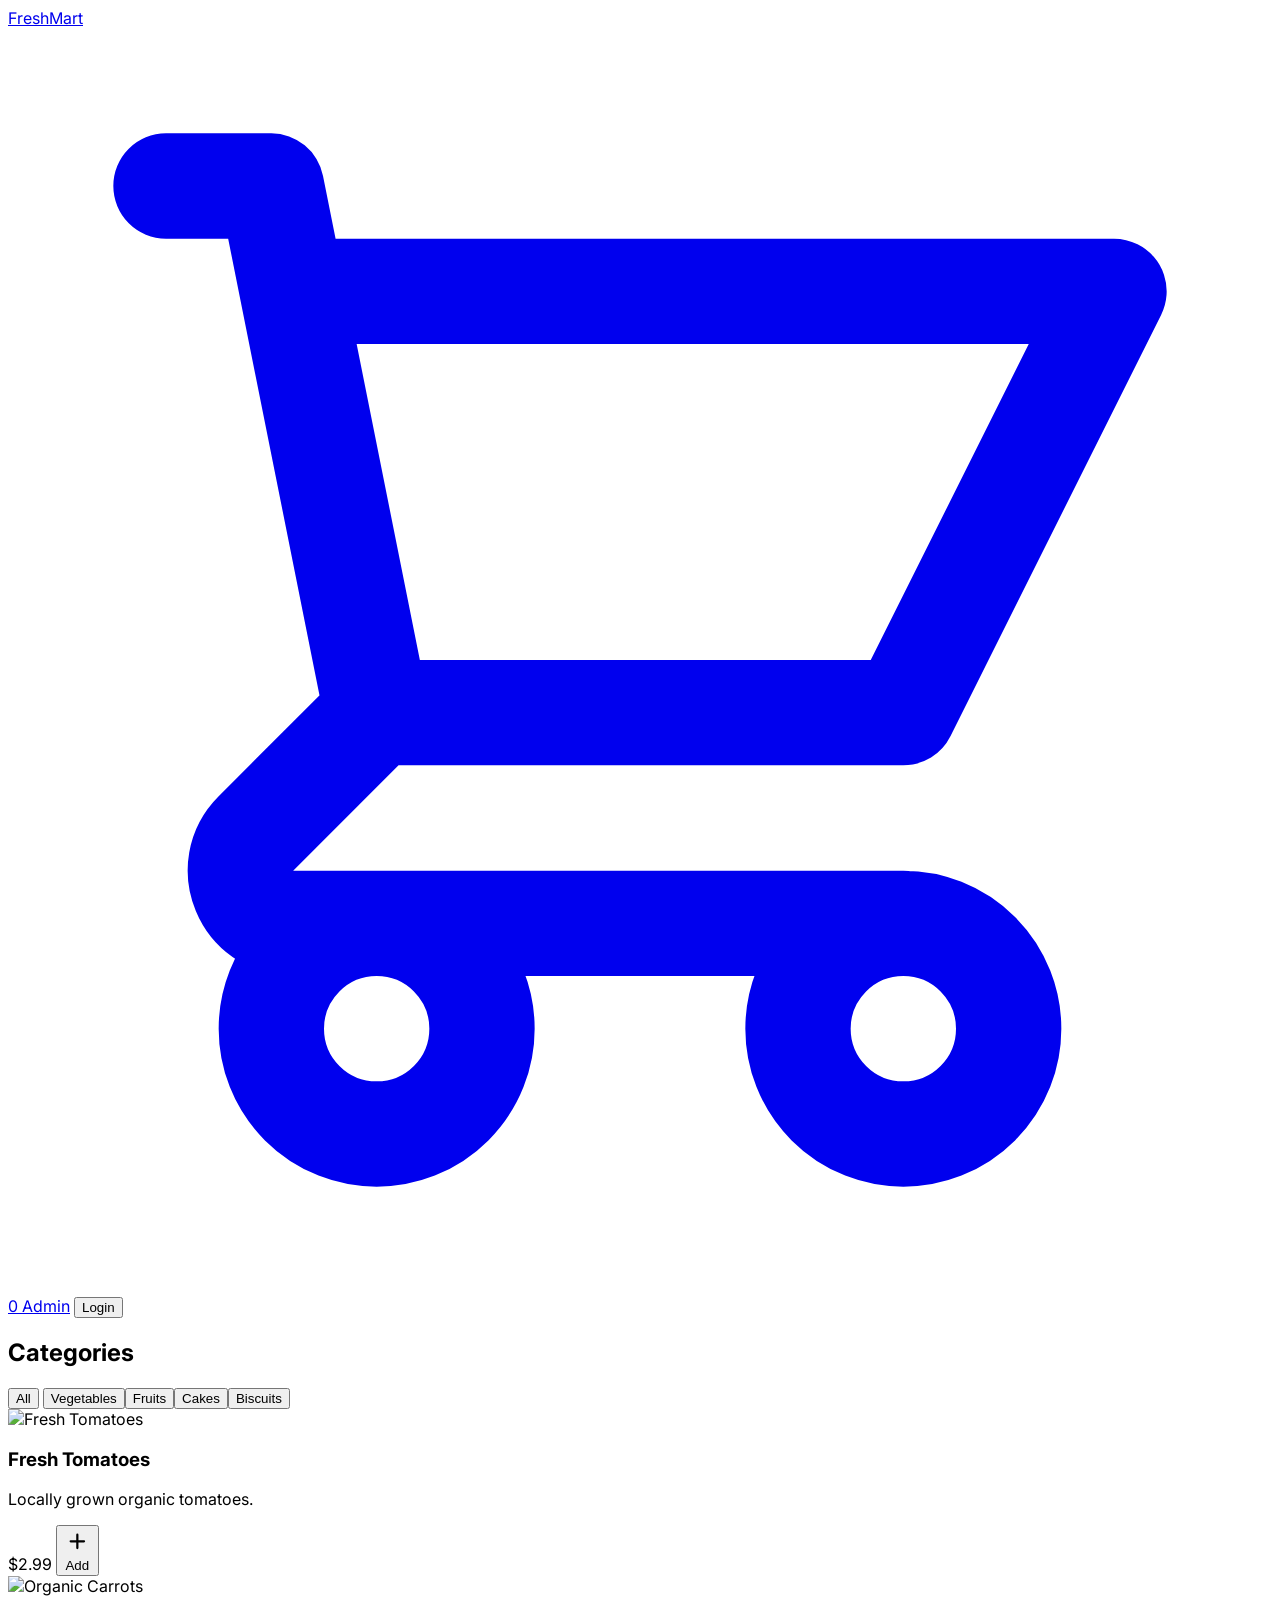
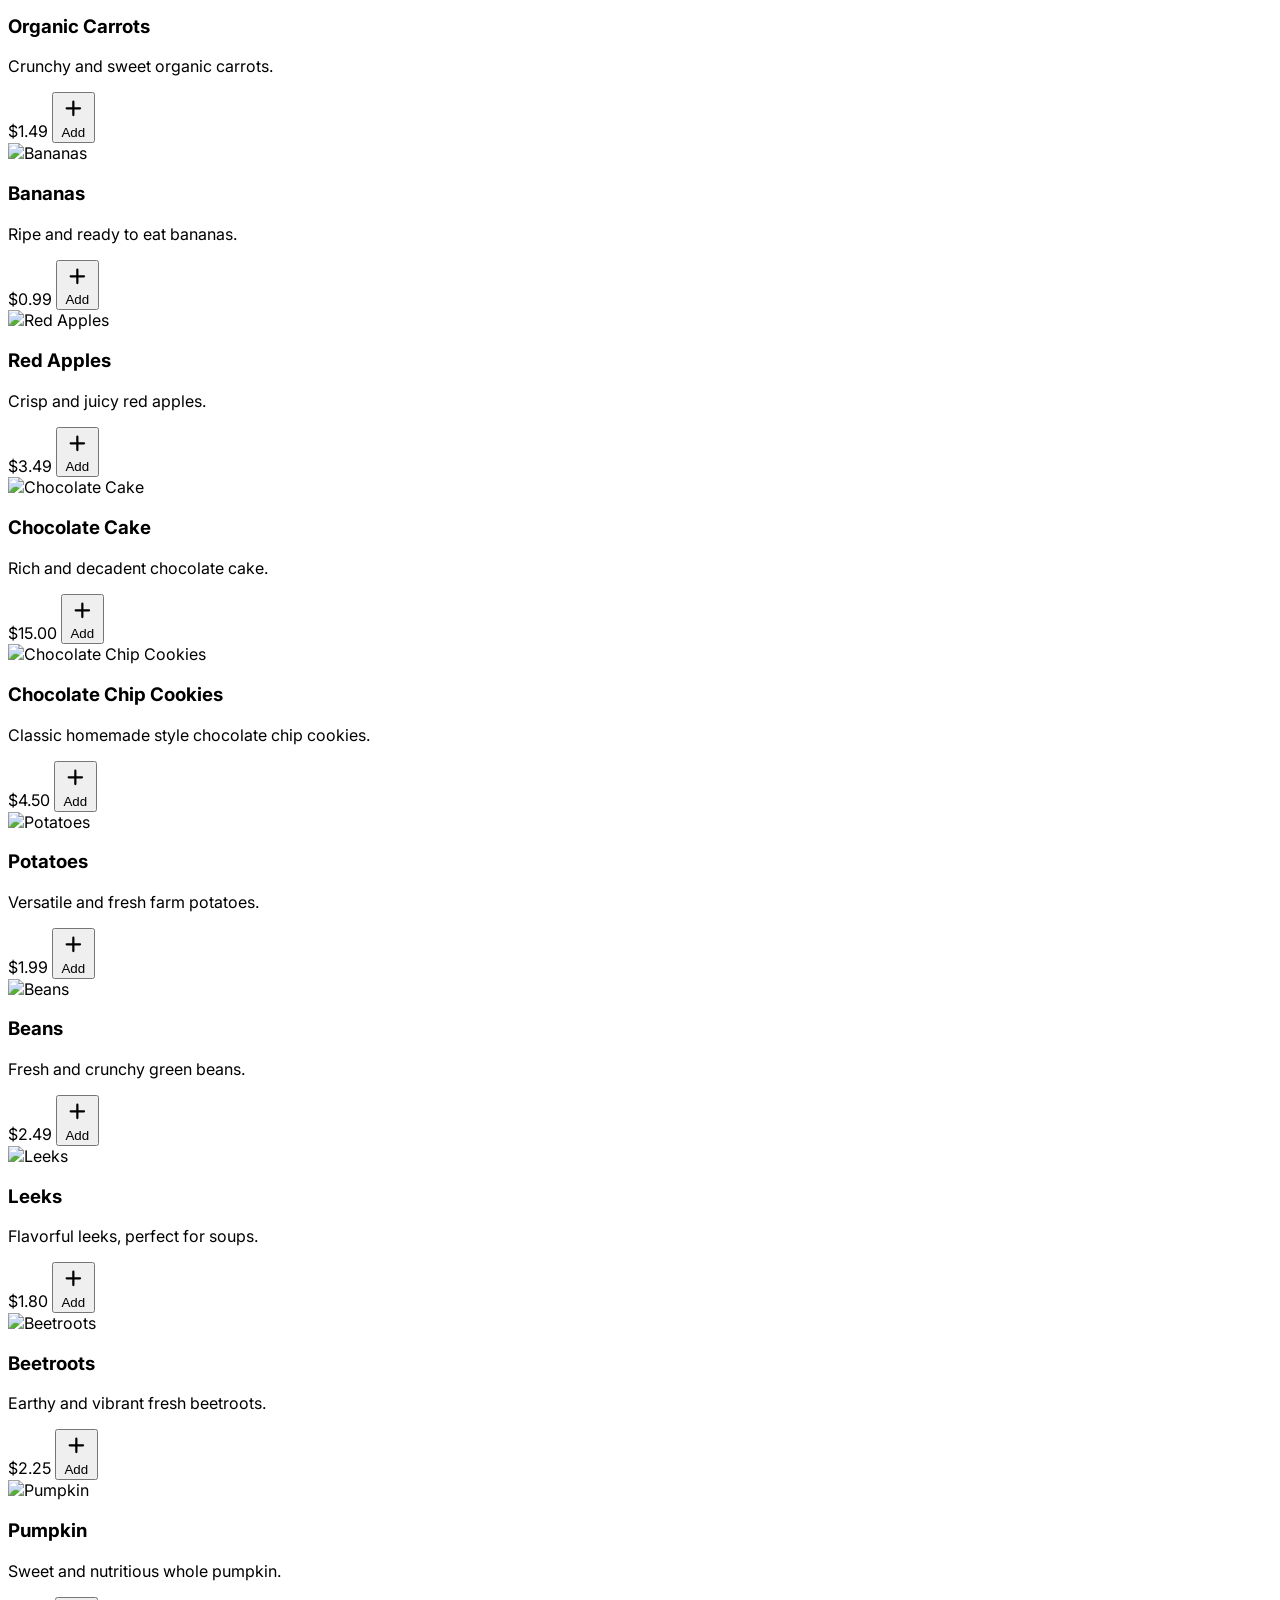
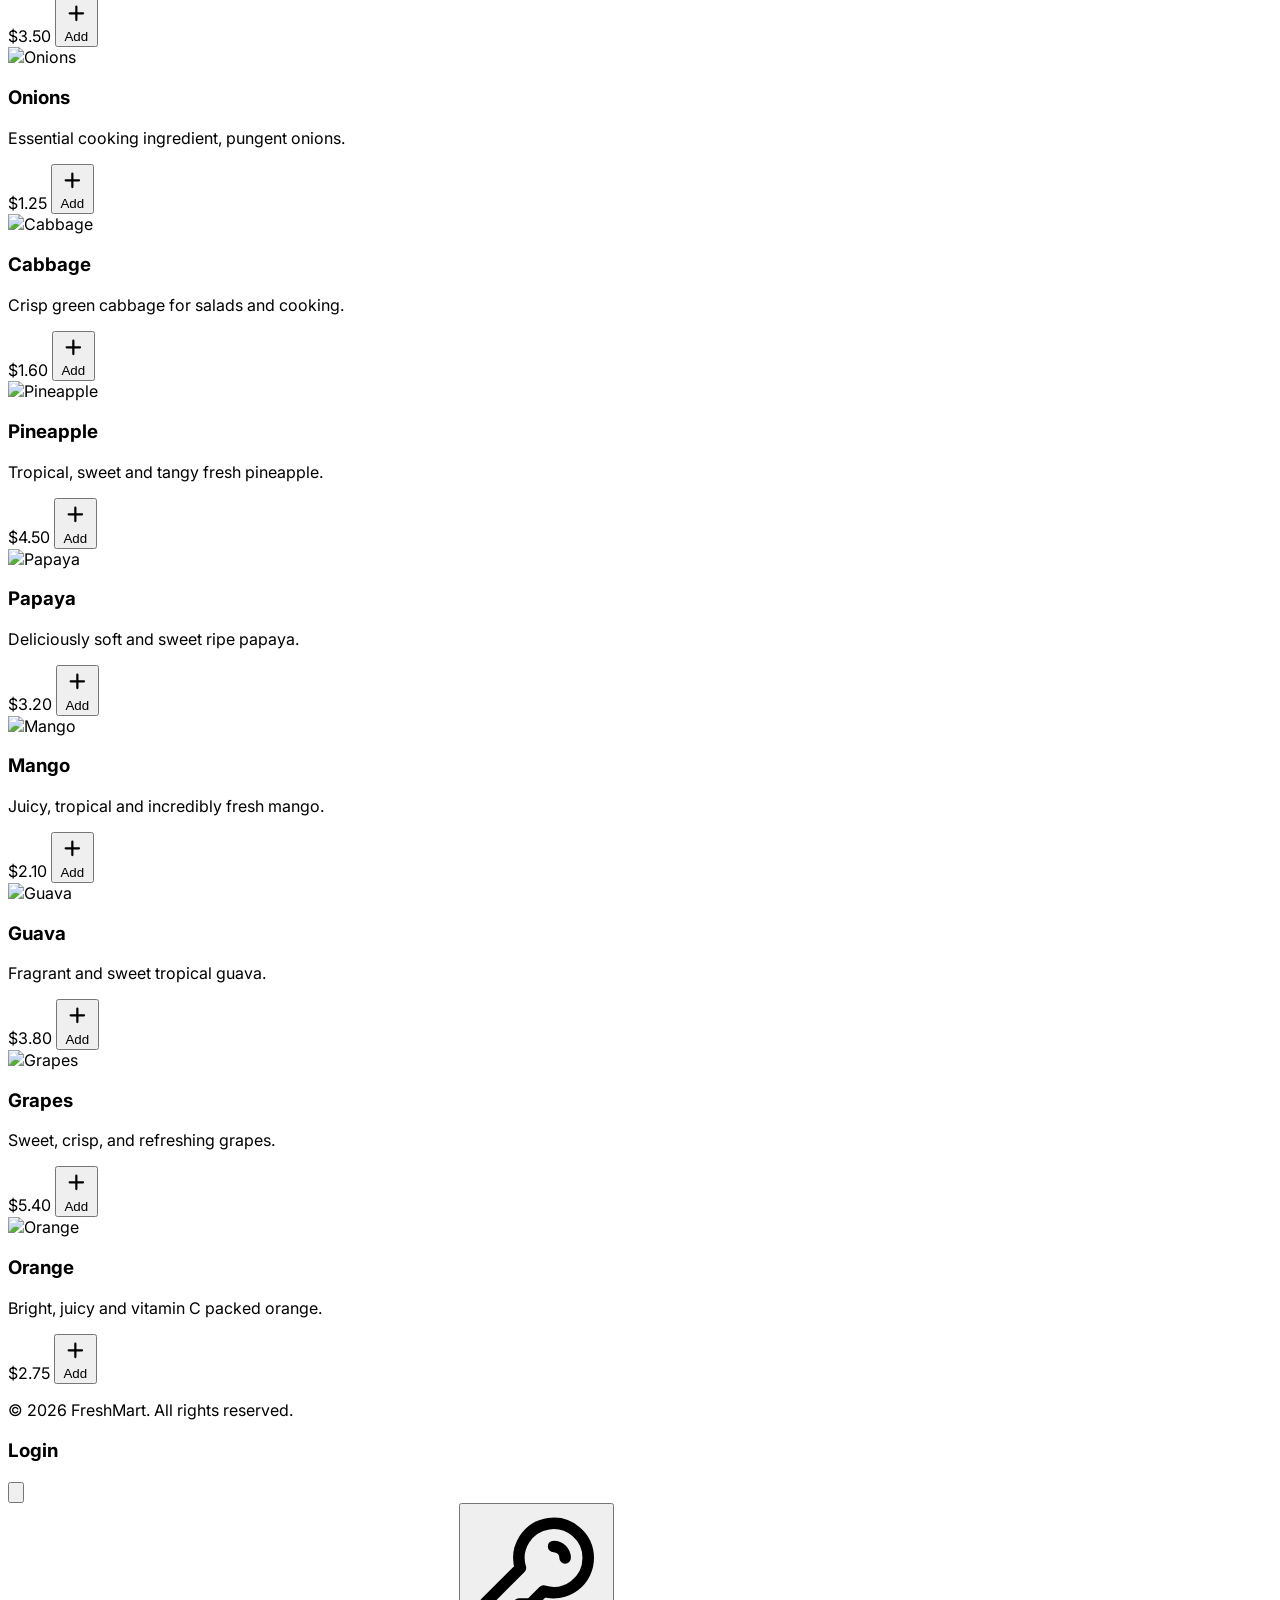
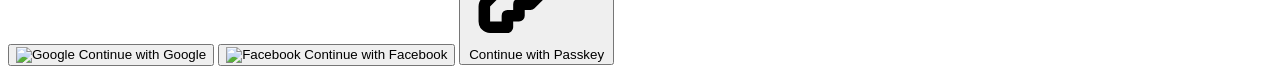
==== index.html @ 9483c7ca "Initial commit of vanilla shopping cart feature" ====
<!DOCTYPE html>
<html lang="en">
<head>
    <meta charset="UTF-8">
    <meta name="viewport" content="width=device-width, initial-scale=1.0">
    <title>FreshMart - Buy Fresh Goods</title>
    <!-- Tailwind CSS -->
    <script src="https://cdn.tailwindcss.com"></script>
    <script>
        tailwind.config = {
            theme: {
                extend: {
                    colors: {
                        primary: '#166534',
                        secondary: '#84CC16',
                        neutralBg: '#F3F4F6',
                        neutralTextMain: '#1F2937',
                        neutralTextMuted: '#6B7280',
                        neutralCard: '#FFFFFF'
                    }
                }
            }
        }
    </script>
    <!-- Google Fonts -->
    <link href="https://fonts.googleapis.com/css2?family=Inter:wght@400;500;600;700&display=swap" rel="stylesheet">
    <style>
        body { font-family: 'Inter', sans-serif; }
        .hide-scrollbar::-webkit-scrollbar { display: none; }
        .hide-scrollbar { -ms-overflow-style: none; scrollbar-width: none; }
    </style>
</head>
<body class="bg-neutralBg text-neutralTextMain min-h-screen flex flex-col">

    <!-- Header -->
    <header class="bg-primary text-white sticky top-0 z-40 shadow-md">
        <div class="container mx-auto px-4 py-4 flex justify-between items-center">
            <a href="index.html" class="text-2xl font-bold tracking-wide">FreshMart</a>
            <div class="flex items-center space-x-4">
                <a href="cart.html" class="relative group p-2 hover:bg-blue-800 rounded-full transition-colors">
                    <svg xmlns="http://www.w3.org/2000/svg" class="h-6 w-6 text-white" fill="none" viewBox="0 0 24 24" stroke="currentColor">
                        <path stroke-linecap="round" stroke-linejoin="round" stroke-width="2" d="M3 3h2l.4 2M7 13h10l4-8H5.4M7 13L5.4 5M7 13l-2.293 2.293c-.63.63-.184 1.707.707 1.707H17m0 0a2 2 0 100 4 2 2 0 000-4zm-8 2a2 2 0 11-4 0 2 2 0 014 0z" />
                    </svg>
                    <span id="cartCount" class="absolute top-0 right-0 inline-flex items-center justify-center px-2 py-1 text-xs font-bold leading-none text-white transform translate-x-1/2 -translate-y-1/2 bg-secondary rounded-full hidden shadow animate-bounce">0</span>
                </a>
                <a href="admin.html" class="text-sm border border-white px-3 py-1 rounded hover:bg-blue-800 transition">Admin</a>
                <button id="loginBtn" class="border flex items-center border-secondary text-secondary hover:bg-secondary hover:text-white transition-colors duration-300 font-semibold py-2 px-4 rounded shadow">
                    Login
                </button>
            </div>
        </div>
    </header>

    <!-- Main Content -->
    <main class="flex-grow container mx-auto px-4 py-8">
        <!-- Category Filter -->
        <div class="mb-8">
            <h2 class="text-xl font-bold mb-4 text-primary">Categories</h2>
            <div id="categoryList" class="flex space-x-4 overflow-x-auto hide-scrollbar pb-2">
                <!-- Categories injected here -->
            </div>
        </div>

        <!-- Product Grid -->
        <div id="productGrid" class="grid grid-cols-1 sm:grid-cols-2 lg:grid-cols-4 gap-6">
            <!-- Products injected here -->
        </div>
    </main>

    <!-- Footer -->
    <footer class="bg-primary text-white mt-auto py-6">
        <div class="container mx-auto px-4 text-center">
            <p>&copy; 2026 FreshMart. All rights reserved.</p>
        </div>
    </footer>

    <!-- Auth Modal -->
    <div id="authModal" class="fixed inset-0 bg-black bg-opacity-50 z-50 hidden flex justify-center items-center backdrop-blur-sm transition-opacity">
        <div class="bg-white p-8 rounded-lg shadow-2xl max-w-sm w-full mx-4 transform transition-transform scale-100">
            <div class="flex justify-between items-center mb-6">
                <h3 class="text-2xl font-bold text-primary">Login</h3>
                <button id="closeAuthModal" class="text-gray-500 hover:text-gray-700">
                    <svg class="h-6 w-6" fill="none" viewBox="0 0 24 24" stroke="currentColor">
                        <path stroke-linecap="round" stroke-linejoin="round" stroke-width="2" d="M6 18L18 6M6 6l12 12" />
                    </svg>
                </button>
            </div>
            
            <div class="space-y-4">
                <button data-provider="Google" class="auth-btn w-full flex items-center justify-center border border-gray-300 rounded-md py-2 px-4 hover:bg-gray-50 transition">
                    <img src="https://www.svgrepo.com/show/475656/google-color.svg" class="h-5 w-5 mr-2" alt="Google">
                    Continue with Google
                </button>
                <button data-provider="Facebook" class="auth-btn w-full flex items-center justify-center bg-[#1877F2] text-white rounded-md py-2 px-4 hover:bg-blue-600 transition">
                    <img src="https://www.svgrepo.com/show/475647/facebook-color.svg" class="h-5 w-5 mr-2 brightness-200" alt="Facebook">
                    Continue with Facebook
                </button>
                <button data-provider="Passkey" class="auth-btn w-full flex items-center justify-center bg-gray-900 text-white rounded-md py-2 px-4 hover:bg-black transition">
                    <svg class="h-5 w-5 mr-2" fill="none" viewBox="0 0 24 24" stroke="currentColor">
                        <path stroke-linecap="round" stroke-linejoin="round" stroke-width="2" d="M15 7a2 2 0 012 2m4 0a6 6 0 01-7.743 5.743L11 17H9v2H7v2H4a1 1 0 01-1-1v-2.586a1 1 0 01.293-.707l5.964-5.964A6 6 0 1121 9z" />
                    </svg>
                    Continue with Passkey
                </button>
            </div>
        </div>
    </div>

    <!-- Scripts -->
    <script src="js/data.js"></script>
    <script src="js/cart.js"></script>
    <script src="js/app.js"></script>
    <script>
        document.addEventListener('DOMContentLoaded', () => {
            let currentCategoryId = 'all';

            function renderCategories() {
                const categories = getCategories();
                const container = document.getElementById('categoryList');
                container.innerHTML = `
                    <button class="category-btn px-4 py-2 whitespace-nowrap font-medium text-sm transition-colors border-b-2 ${currentCategoryId === 'all' ? 'border-primary text-primary' : 'border-transparent text-neutralTextMuted hover:text-primary'}"" data-id="all">
                        All
                    </button>
                `;
                
                categories.forEach(cat => {
                    const isActive = currentCategoryId === cat.id;
                    const btn = document.createElement('button');
                    btn.className = `category-btn px-4 py-2 whitespace-nowrap font-medium text-sm transition-colors border-b-2 ${isActive ? 'border-primary text-primary' : 'border-transparent text-neutralTextMuted hover:text-primary'}`;
                    btn.dataset.id = cat.id;
                    btn.textContent = cat.name;
                    container.appendChild(btn);
                });

                document.querySelectorAll('.category-btn').forEach(btn => {
                    btn.addEventListener('click', (e) => {
                        currentCategoryId = e.target.dataset.id;
                        renderCategories();
                        renderProducts();
                    });
                });
            }

            function renderProducts() {
                const products = getProducts();
                const container = document.getElementById('productGrid');
                container.innerHTML = '';
                
                const filtered = currentCategoryId === 'all' 
                    ? products 
                    : products.filter(p => p.categoryId === currentCategoryId);

                if (filtered.length === 0) {
                    container.innerHTML = '<p class="col-span-full text-center text-gray-500 py-10">No products found in this category.</p>';
                    return;
                }

                filtered.forEach(product => {
                    const card = document.createElement('div');
                    card.className = "bg-neutralCard border border-gray-100 rounded-xl shadow-sm hover:shadow-lg transition-all transform hover:-translate-y-1 overflow-hidden flex flex-col";
                    card.innerHTML = `
                        <img src="${product.imageUrl}" alt="${product.name}" class="w-full h-48 object-cover">
                        <div class="p-4 flex flex-col flex-grow">
                            <h3 class="text-lg font-bold text-gray-800">${product.name}</h3>
                            <p class="text-sm text-neutralTextMuted line-clamp-2 mt-1 flex-grow">${product.description}</p>
                            <div class="mt-4 flex items-center justify-between">
                                <span class="text-xl font-bold text-primary">$${parseFloat(product.price).toFixed(2)}</span>
                                <button onclick="handleAddToCart('${product.id}')" class="bg-secondary text-white px-4 py-2 rounded-lg font-semibold hover:bg-yellow-600 transition-colors shadow flex items-center">
                                    <svg class="w-4 h-4 mr-1" fill="none" stroke="currentColor" viewBox="0 0 24 24" xmlns="http://www.w3.org/2000/svg"><path stroke-linecap="round" stroke-linejoin="round" stroke-width="2" d="M12 6v6m0 0v6m0-6h6m-6 0H6"></path></svg>
                                    Add
                                </button>
                            </div>
                        </div>
                    `;
                    container.appendChild(card);
                });
            }

            // Expose handleAddToCart to global scope so inline onclick can see it
            window.handleAddToCart = function(id) {
                addToCart(id, 1);
                
                // Show a tiny toast using standard alert for now
                const product = getProducts().find(p => p.id === id);
                if (product) {
                    // Flash badge animation
                    const badge = document.getElementById('cartCount');
                    badge.classList.remove('animate-bounce');
                    void badge.offsetWidth; // trigger reflow
                    badge.classList.add('animate-bounce');
                }
            };

            renderCategories();
            renderProducts();
        });
    </script>
</body>
</html>
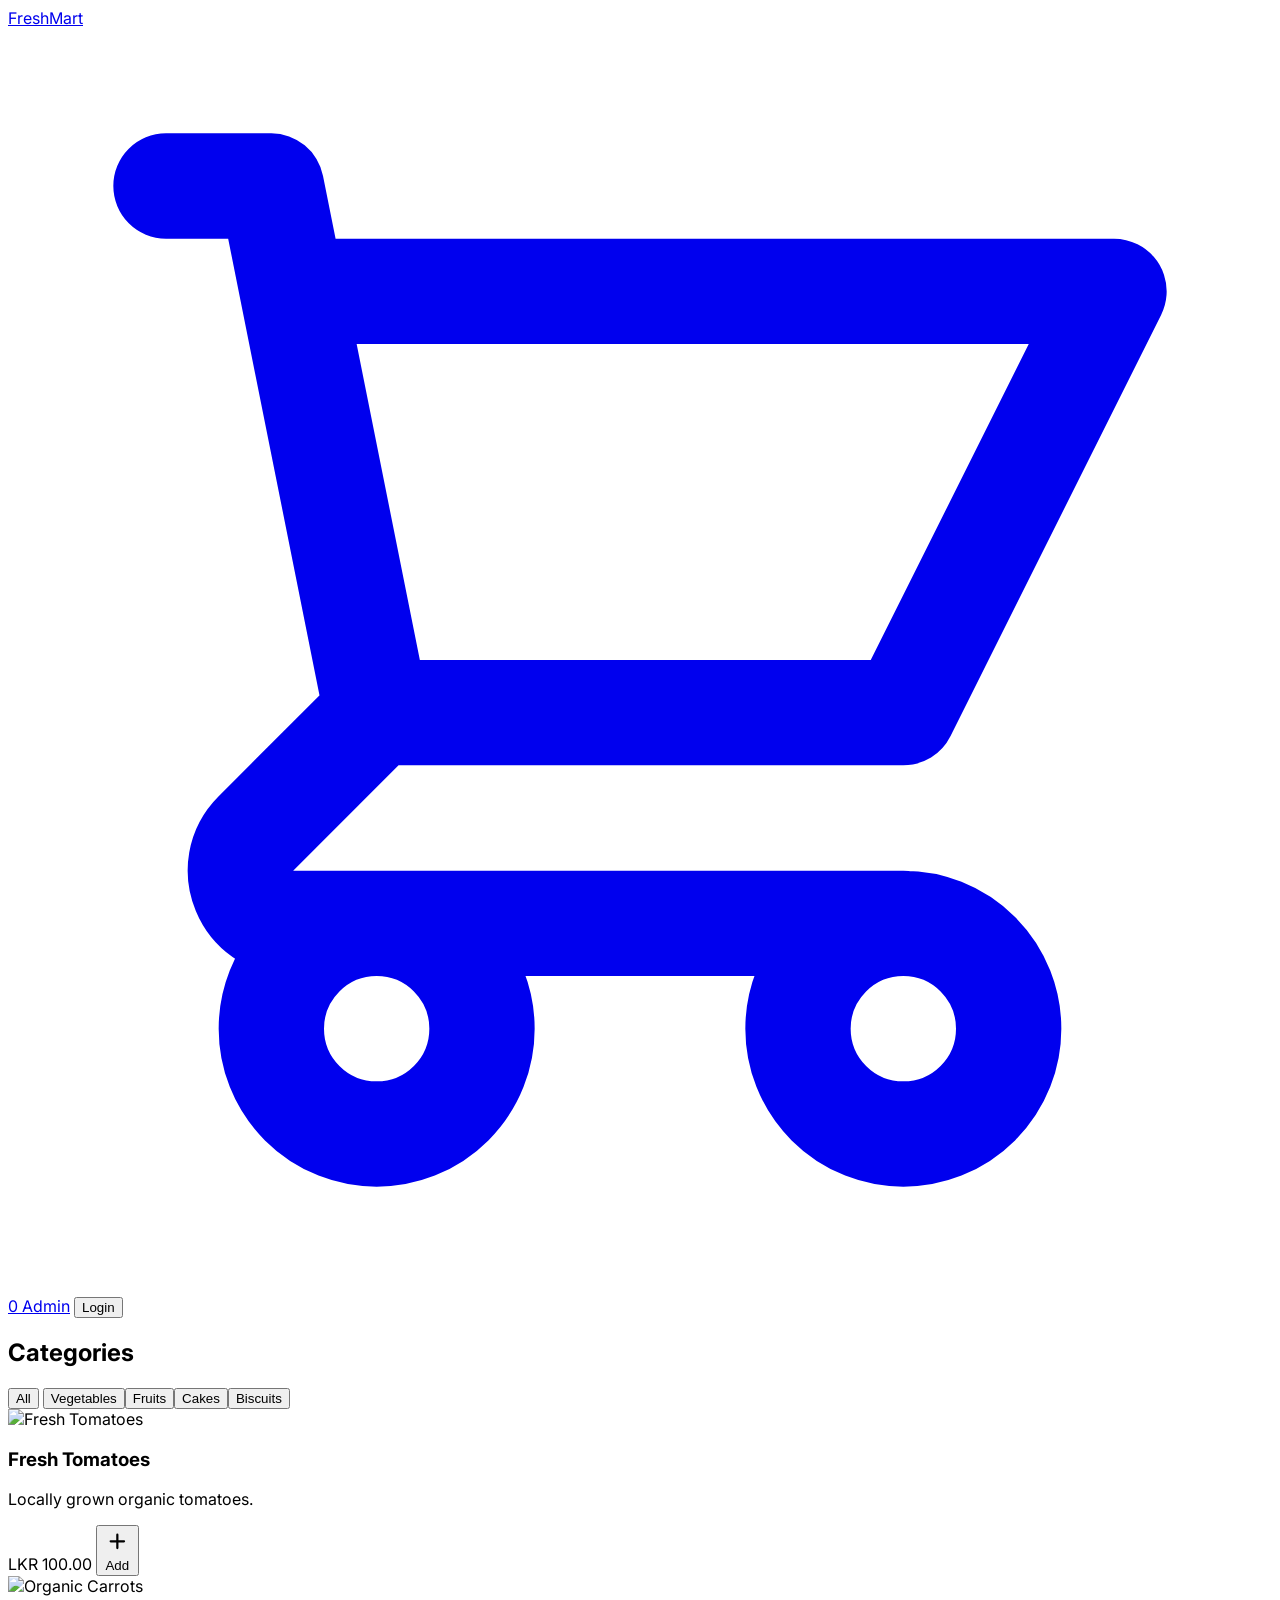
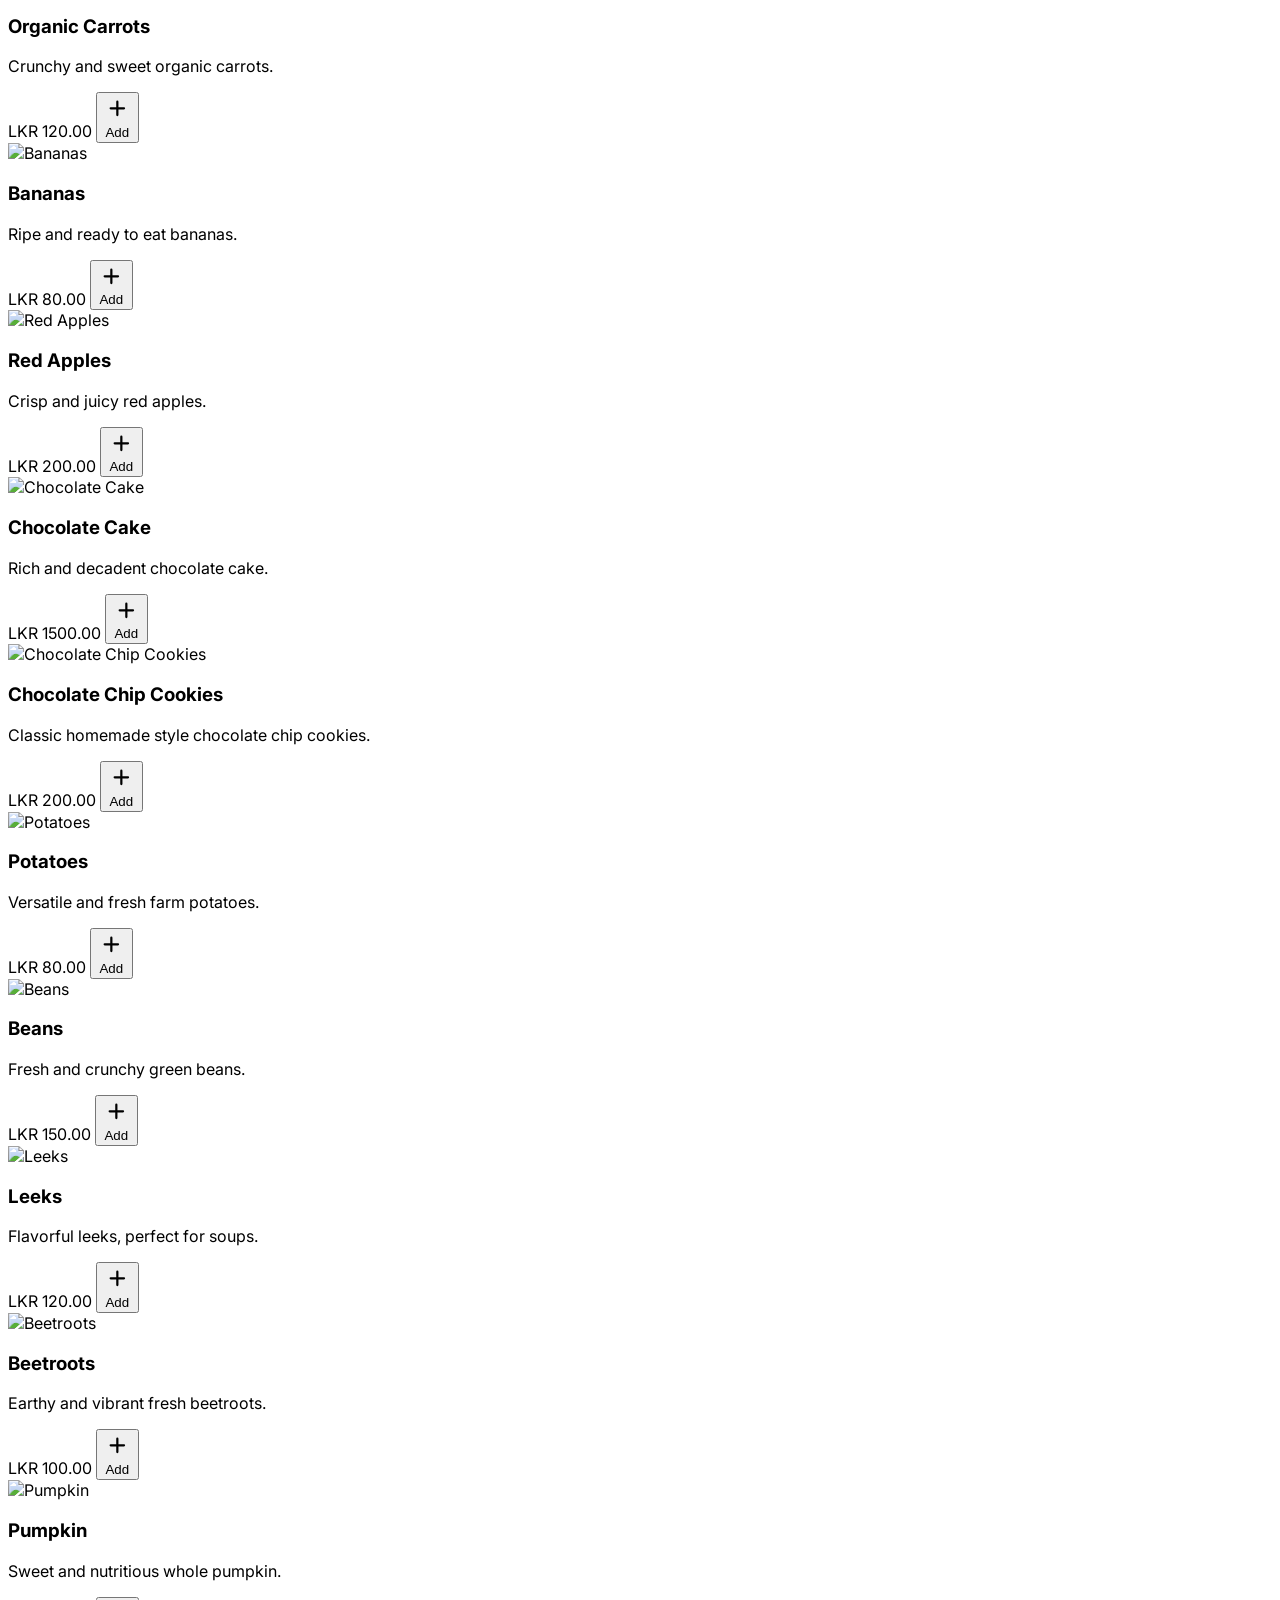
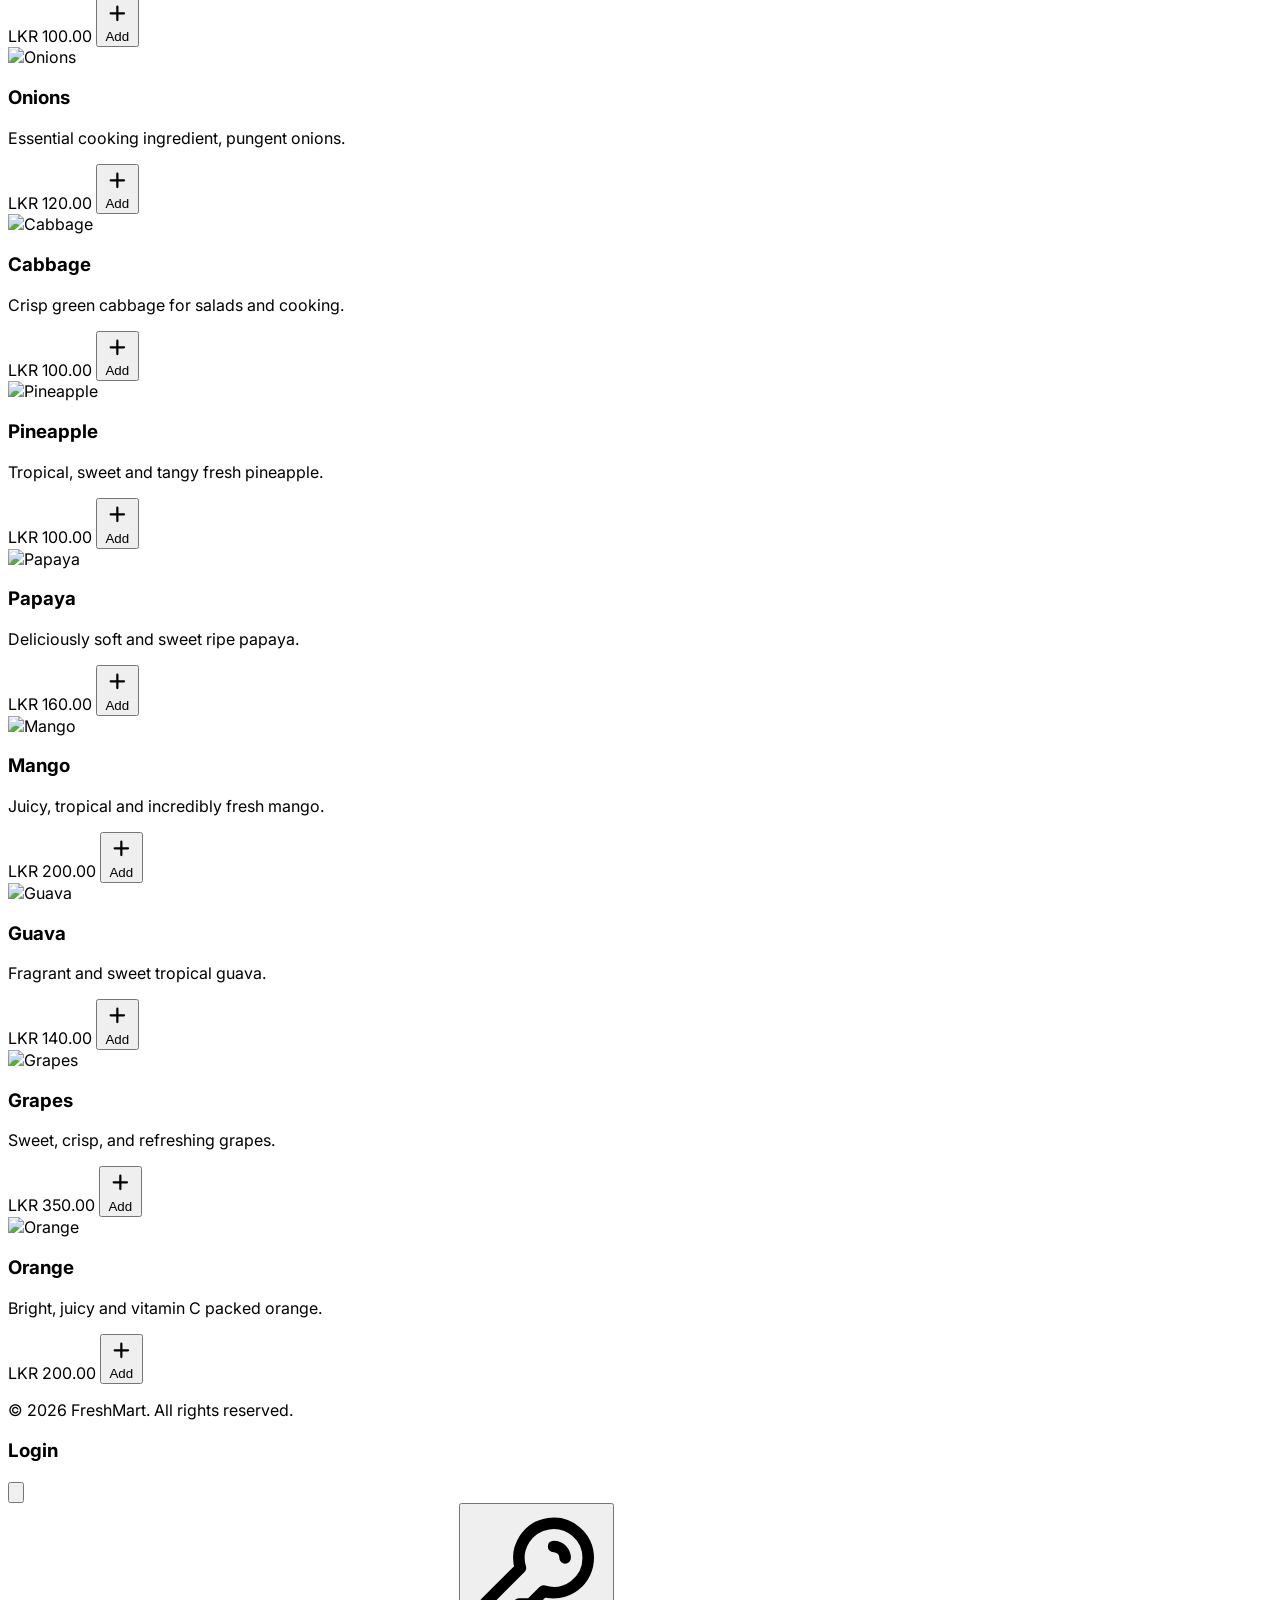
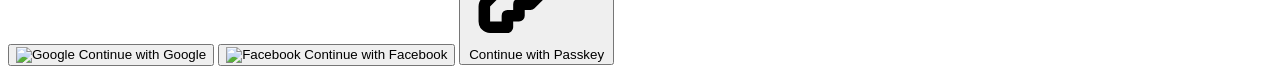
==== commit 93a5d9f0: "Update currency display to LKR and sync prices in initData" ====
--- a/index.html
+++ b/index.html
@@ -163,7 +163,7 @@
                             <h3 class="text-lg font-bold text-gray-800">${product.name}</h3>
                             <p class="text-sm text-neutralTextMuted line-clamp-2 mt-1 flex-grow">${product.description}</p>
                             <div class="mt-4 flex items-center justify-between">
-                                <span class="text-xl font-bold text-primary">$${parseFloat(product.price).toFixed(2)}</span>
+                                <span class="text-xl font-bold text-primary">LKR ${parseFloat(product.price).toFixed(2)}</span>
                                 <button onclick="handleAddToCart('${product.id}')" class="bg-secondary text-white px-4 py-2 rounded-lg font-semibold hover:bg-yellow-600 transition-colors shadow flex items-center">
                                     <svg class="w-4 h-4 mr-1" fill="none" stroke="currentColor" viewBox="0 0 24 24" xmlns="http://www.w3.org/2000/svg"><path stroke-linecap="round" stroke-linejoin="round" stroke-width="2" d="M12 6v6m0 0v6m0-6h6m-6 0H6"></path></svg>
                                     Add
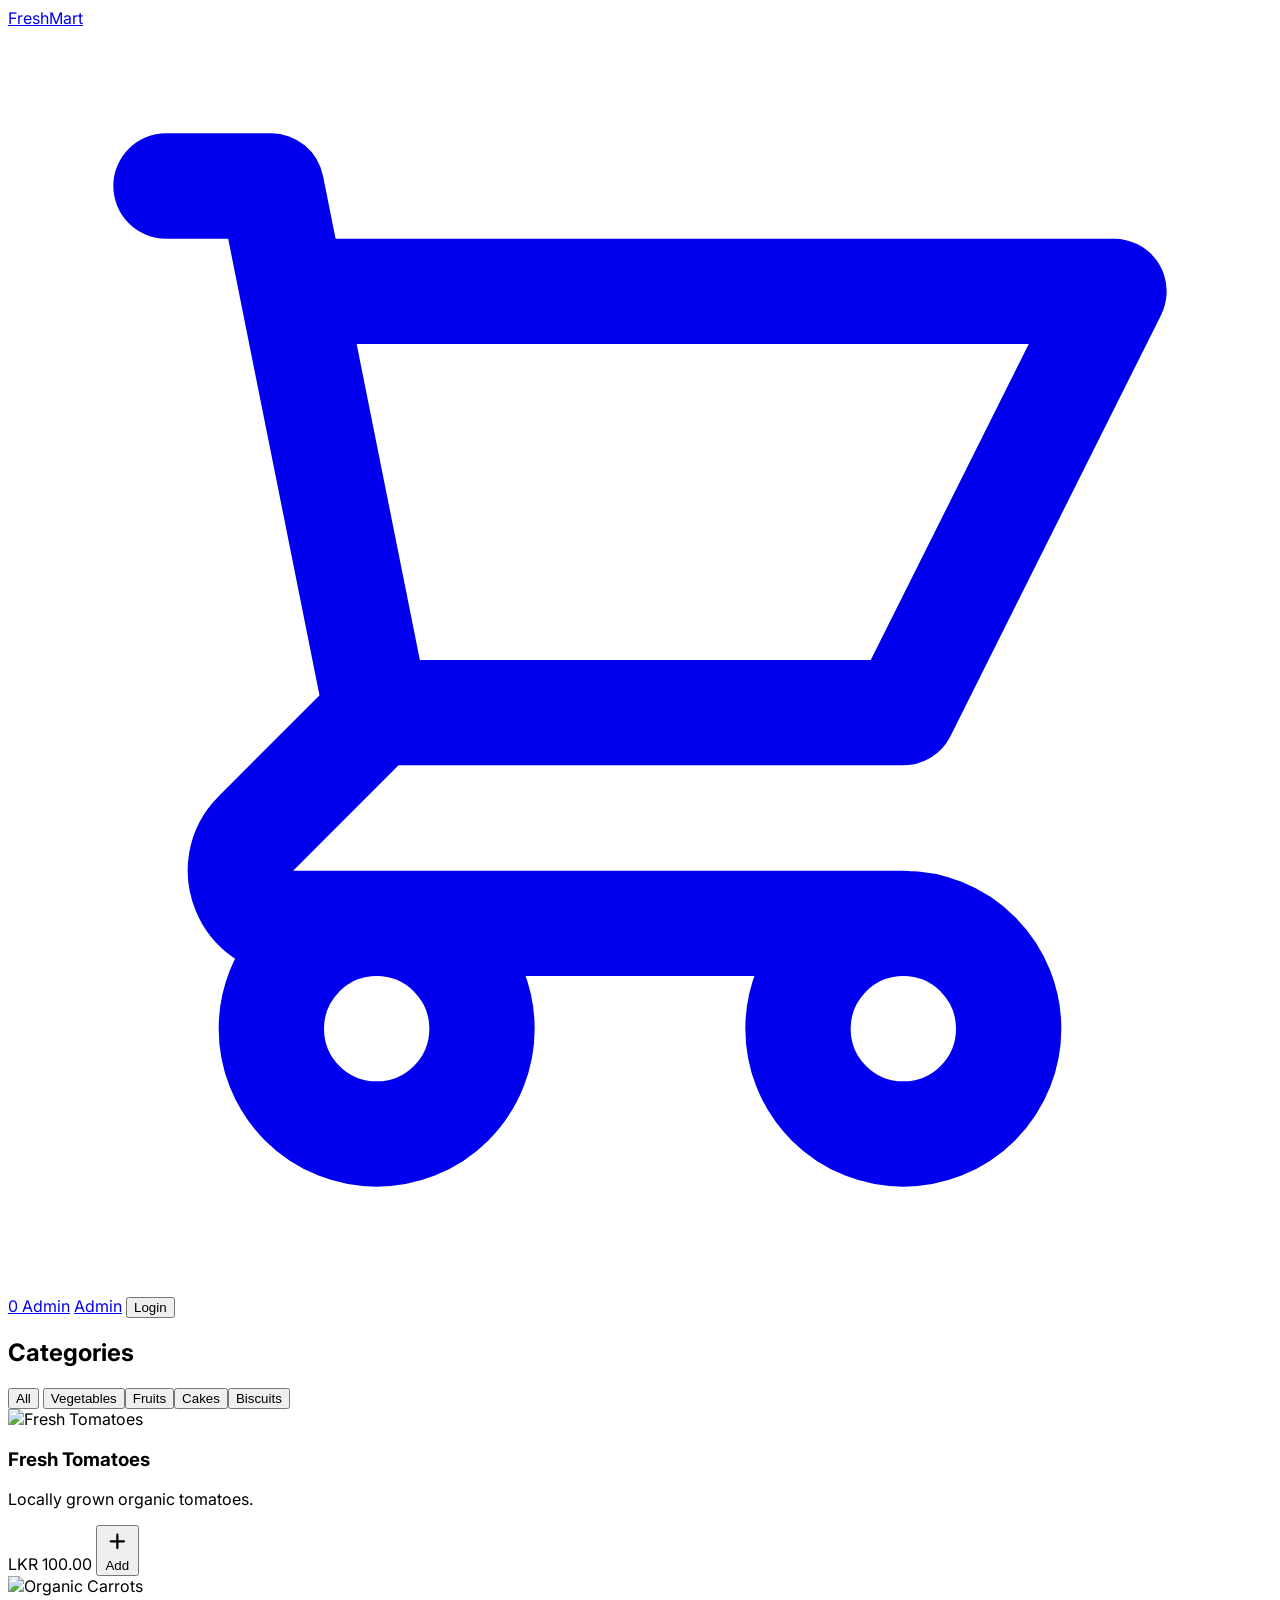
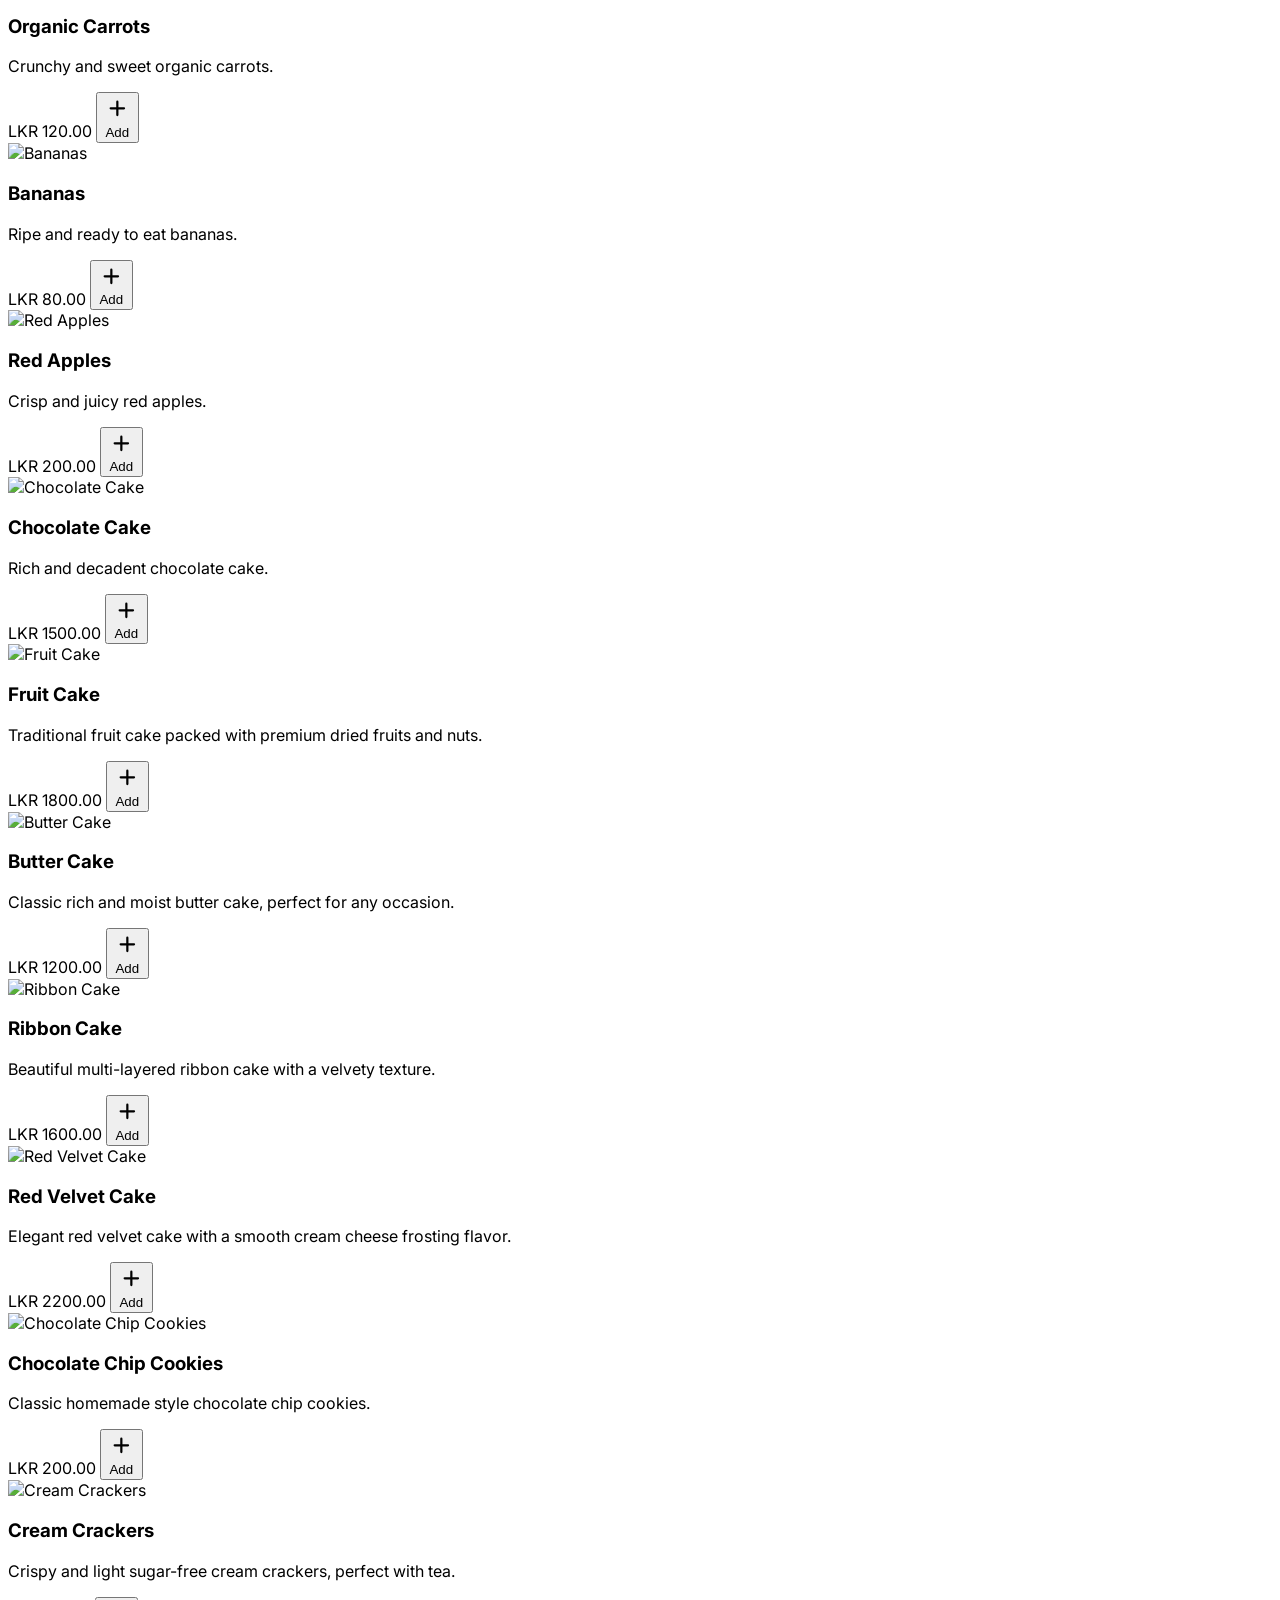
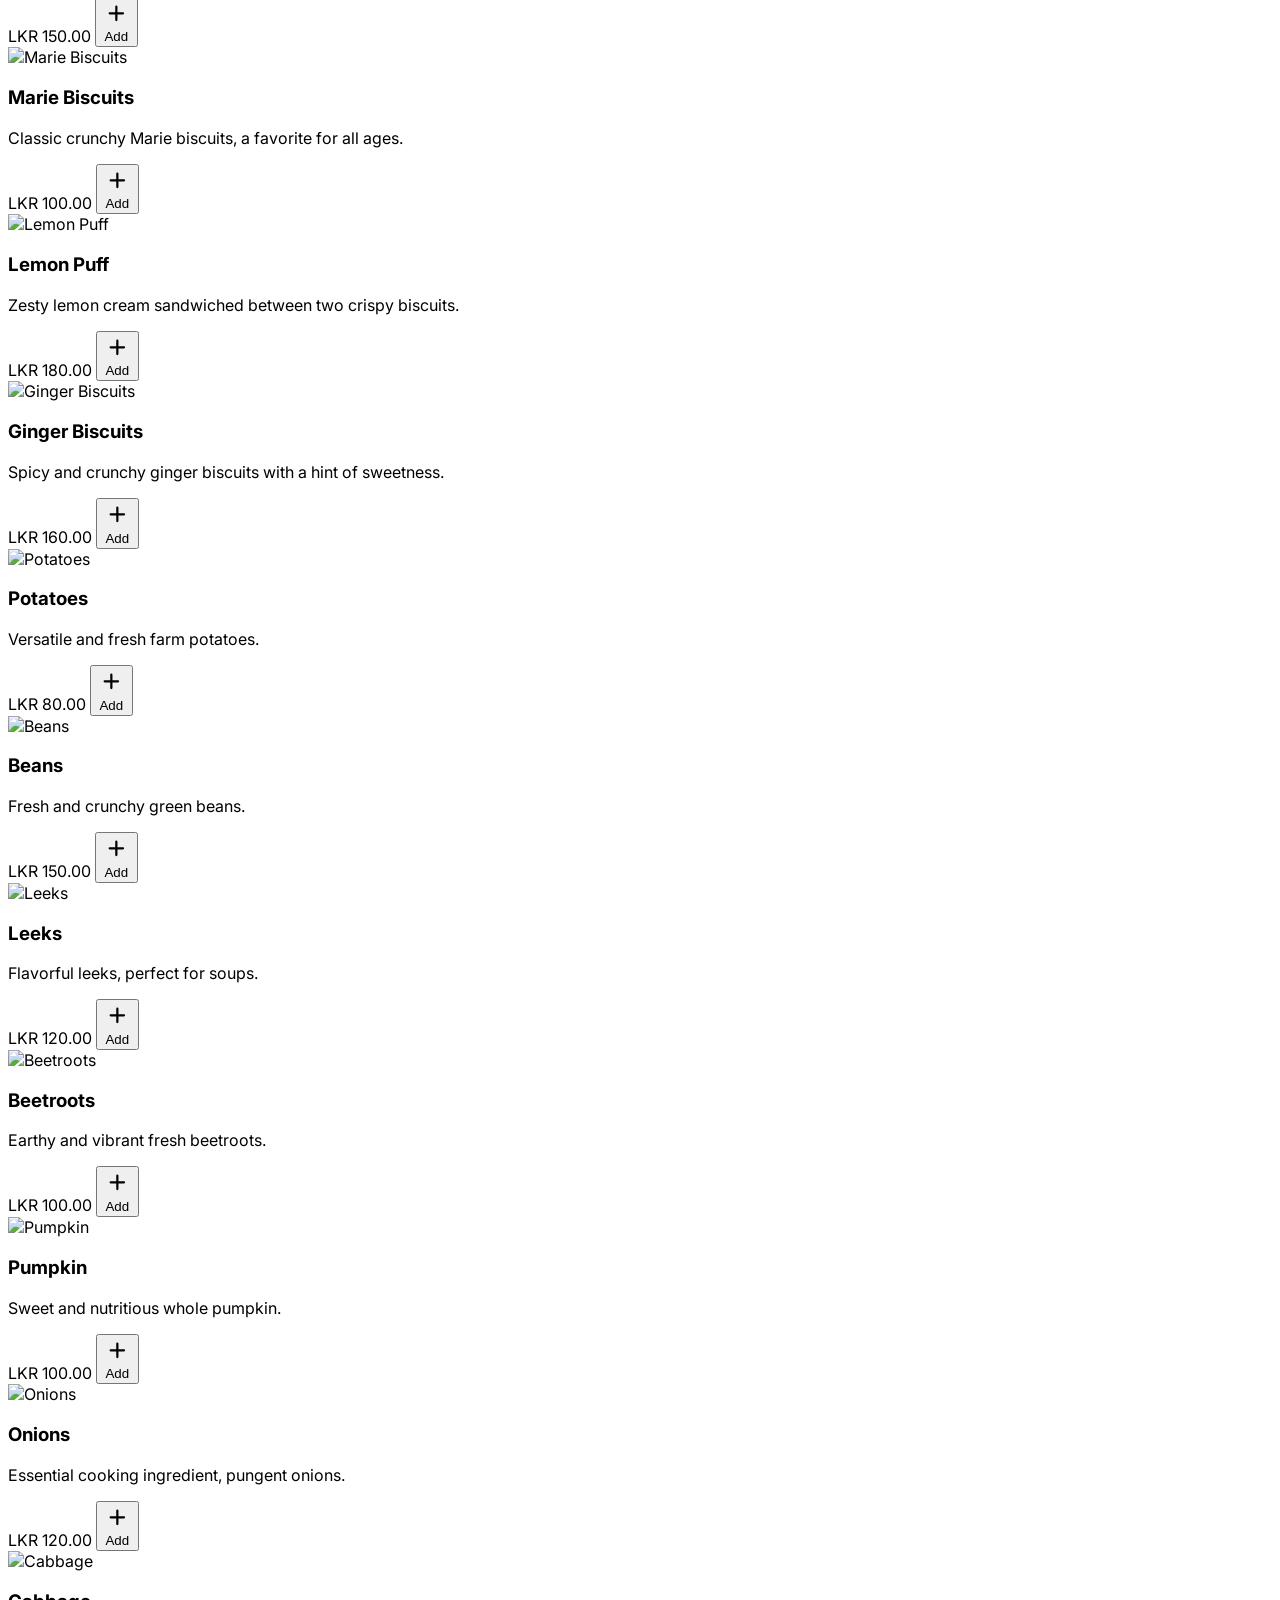
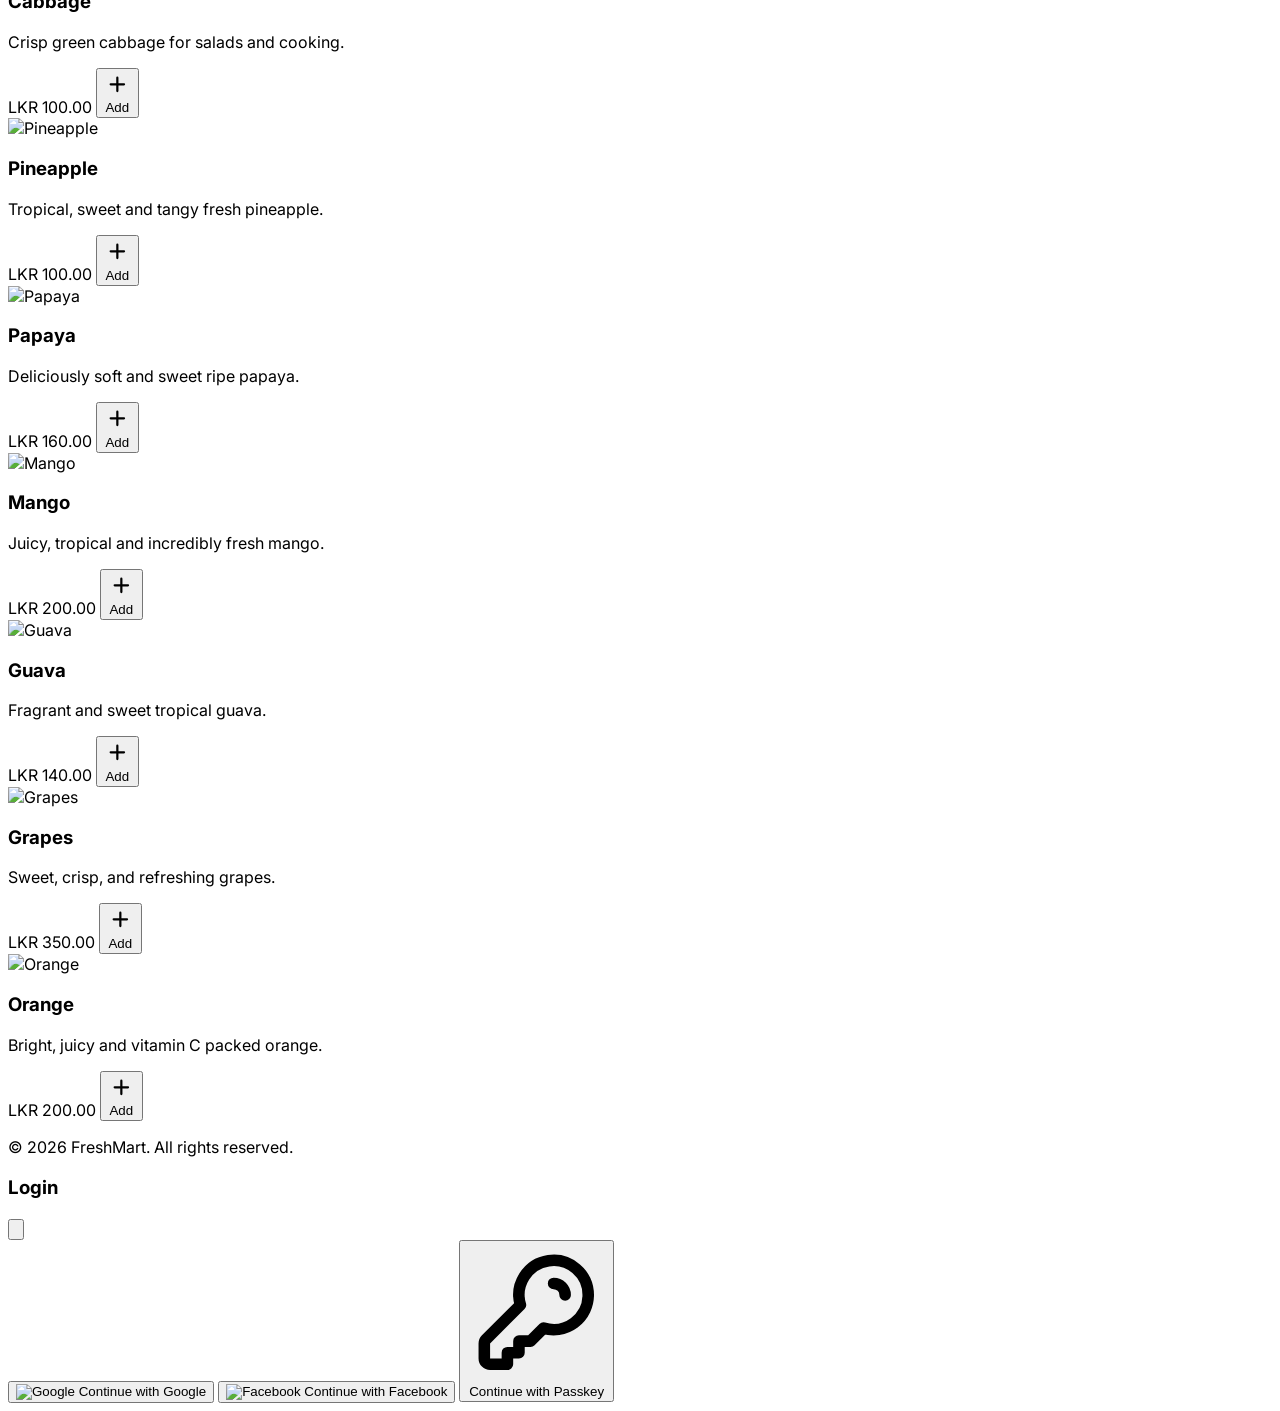
==== commit 78518fdb: "Added biscuit varieties and improved admin navigation link" ====
--- a/index.html
+++ b/index.html
@@ -44,6 +44,7 @@
                     <span id="cartCount" class="absolute top-0 right-0 inline-flex items-center justify-center px-2 py-1 text-xs font-bold leading-none text-white transform translate-x-1/2 -translate-y-1/2 bg-secondary rounded-full hidden shadow animate-bounce">0</span>
                 </a>
                 <a href="admin.html" class="text-sm border border-white px-3 py-1 rounded hover:bg-blue-800 transition">Admin</a>
+                <a href="admin.html" id="adminLink" class="hidden text-secondary font-bold hover:underline mr-2">Admin</a>
                 <button id="loginBtn" class="border flex items-center border-secondary text-secondary hover:bg-secondary hover:text-white transition-colors duration-300 font-semibold py-2 px-4 rounded shadow">
                     Login
                 </button>
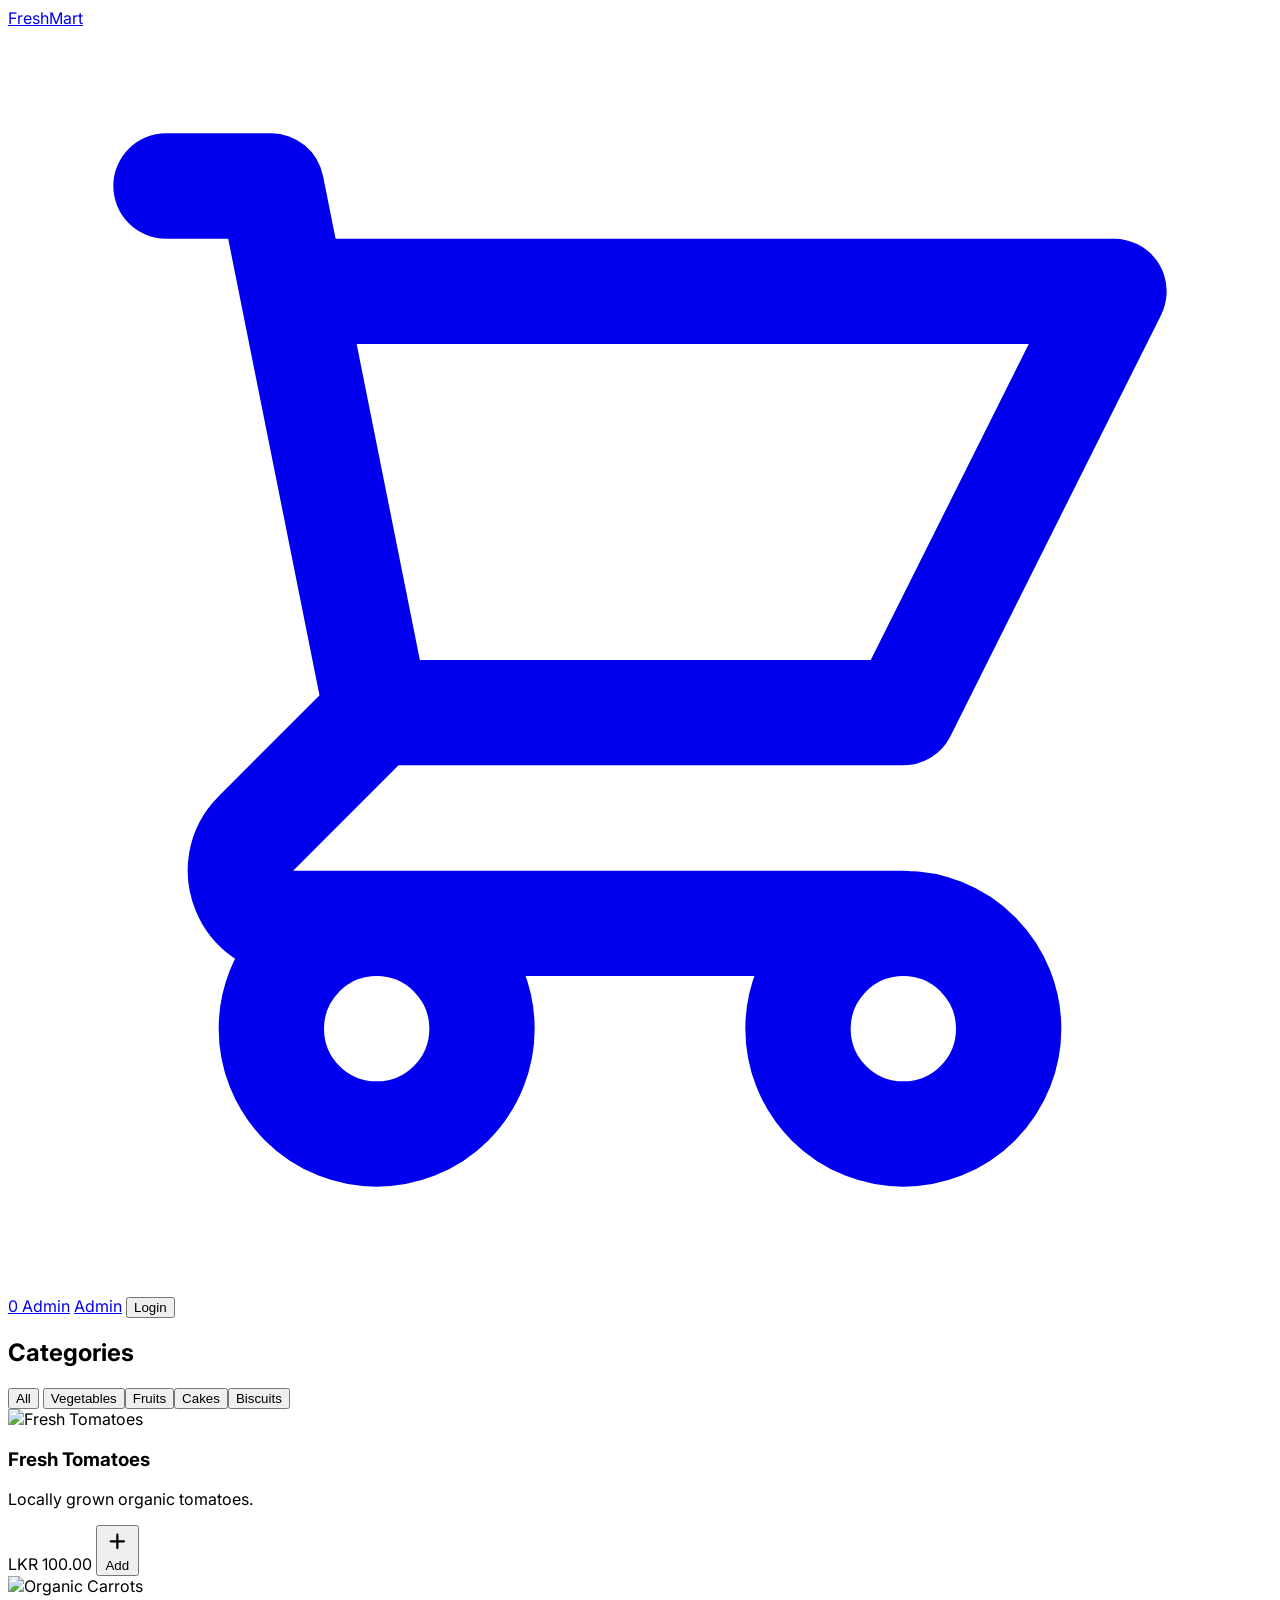
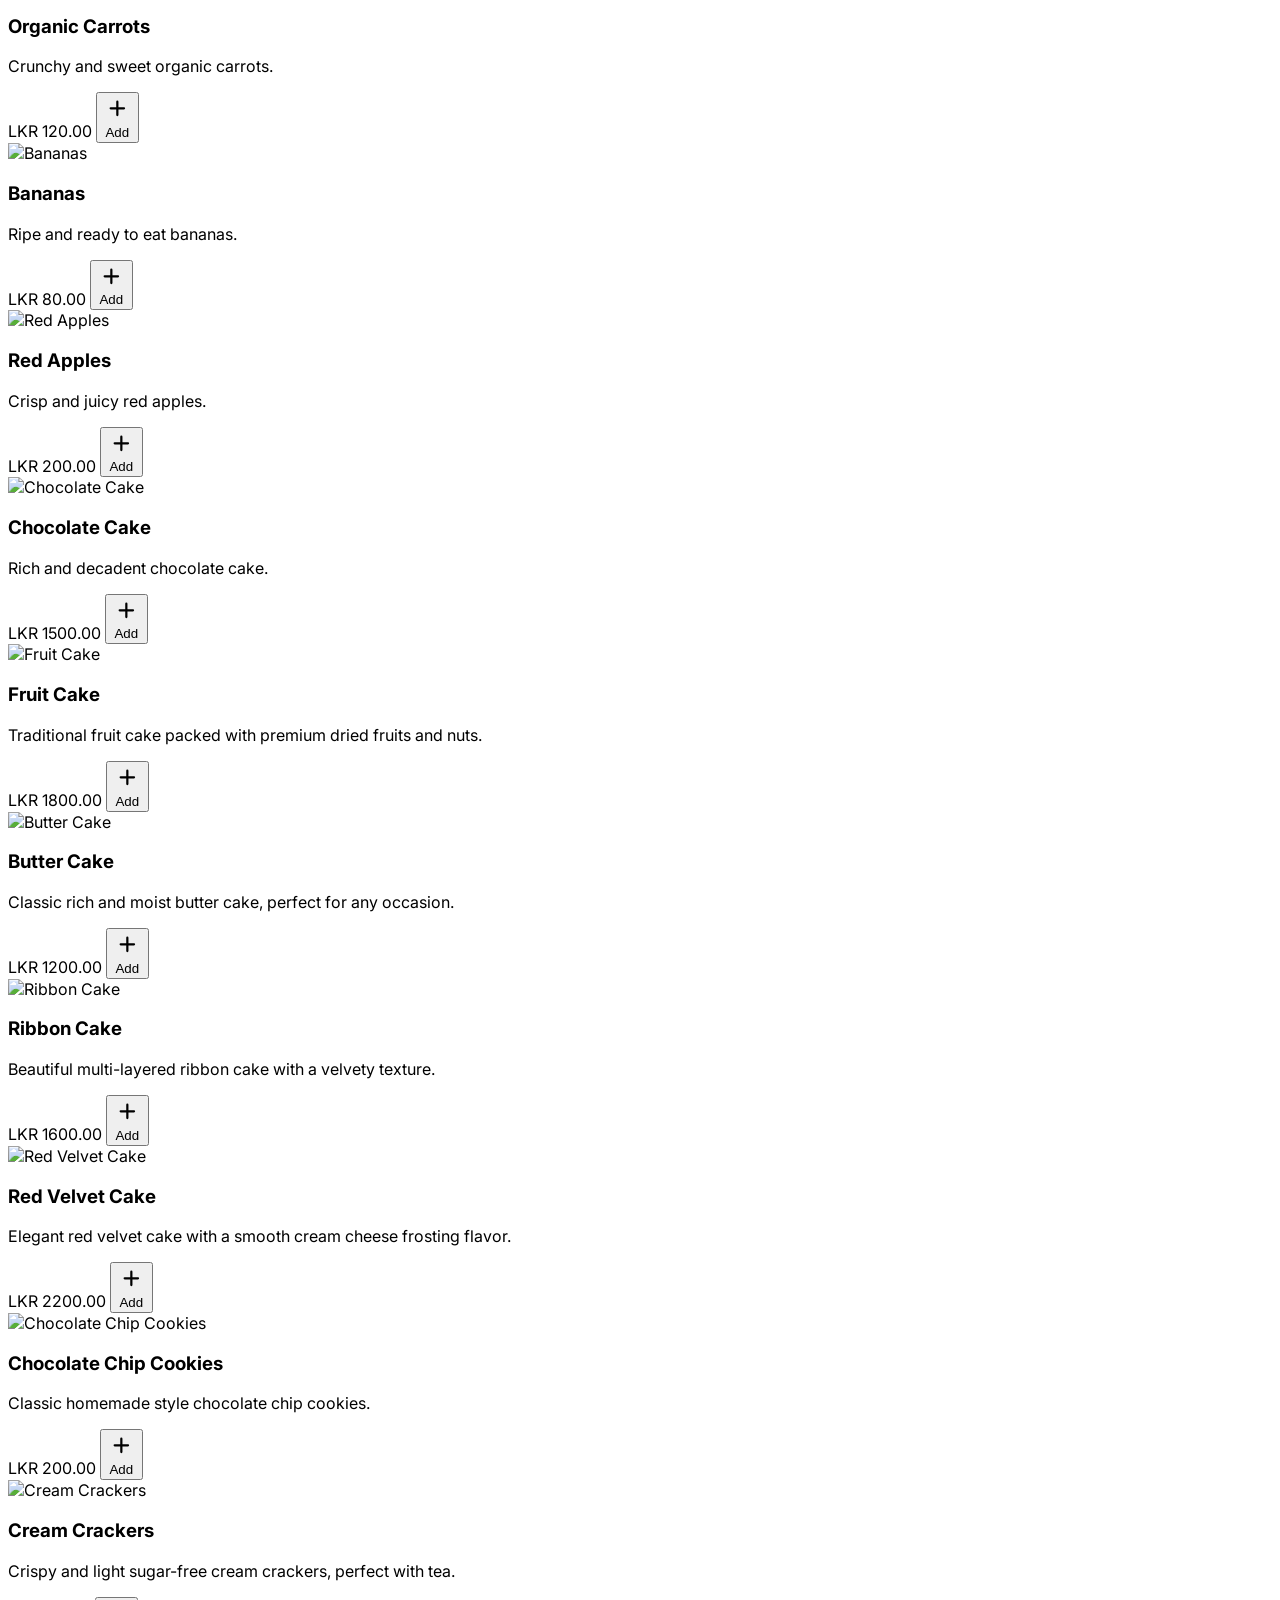
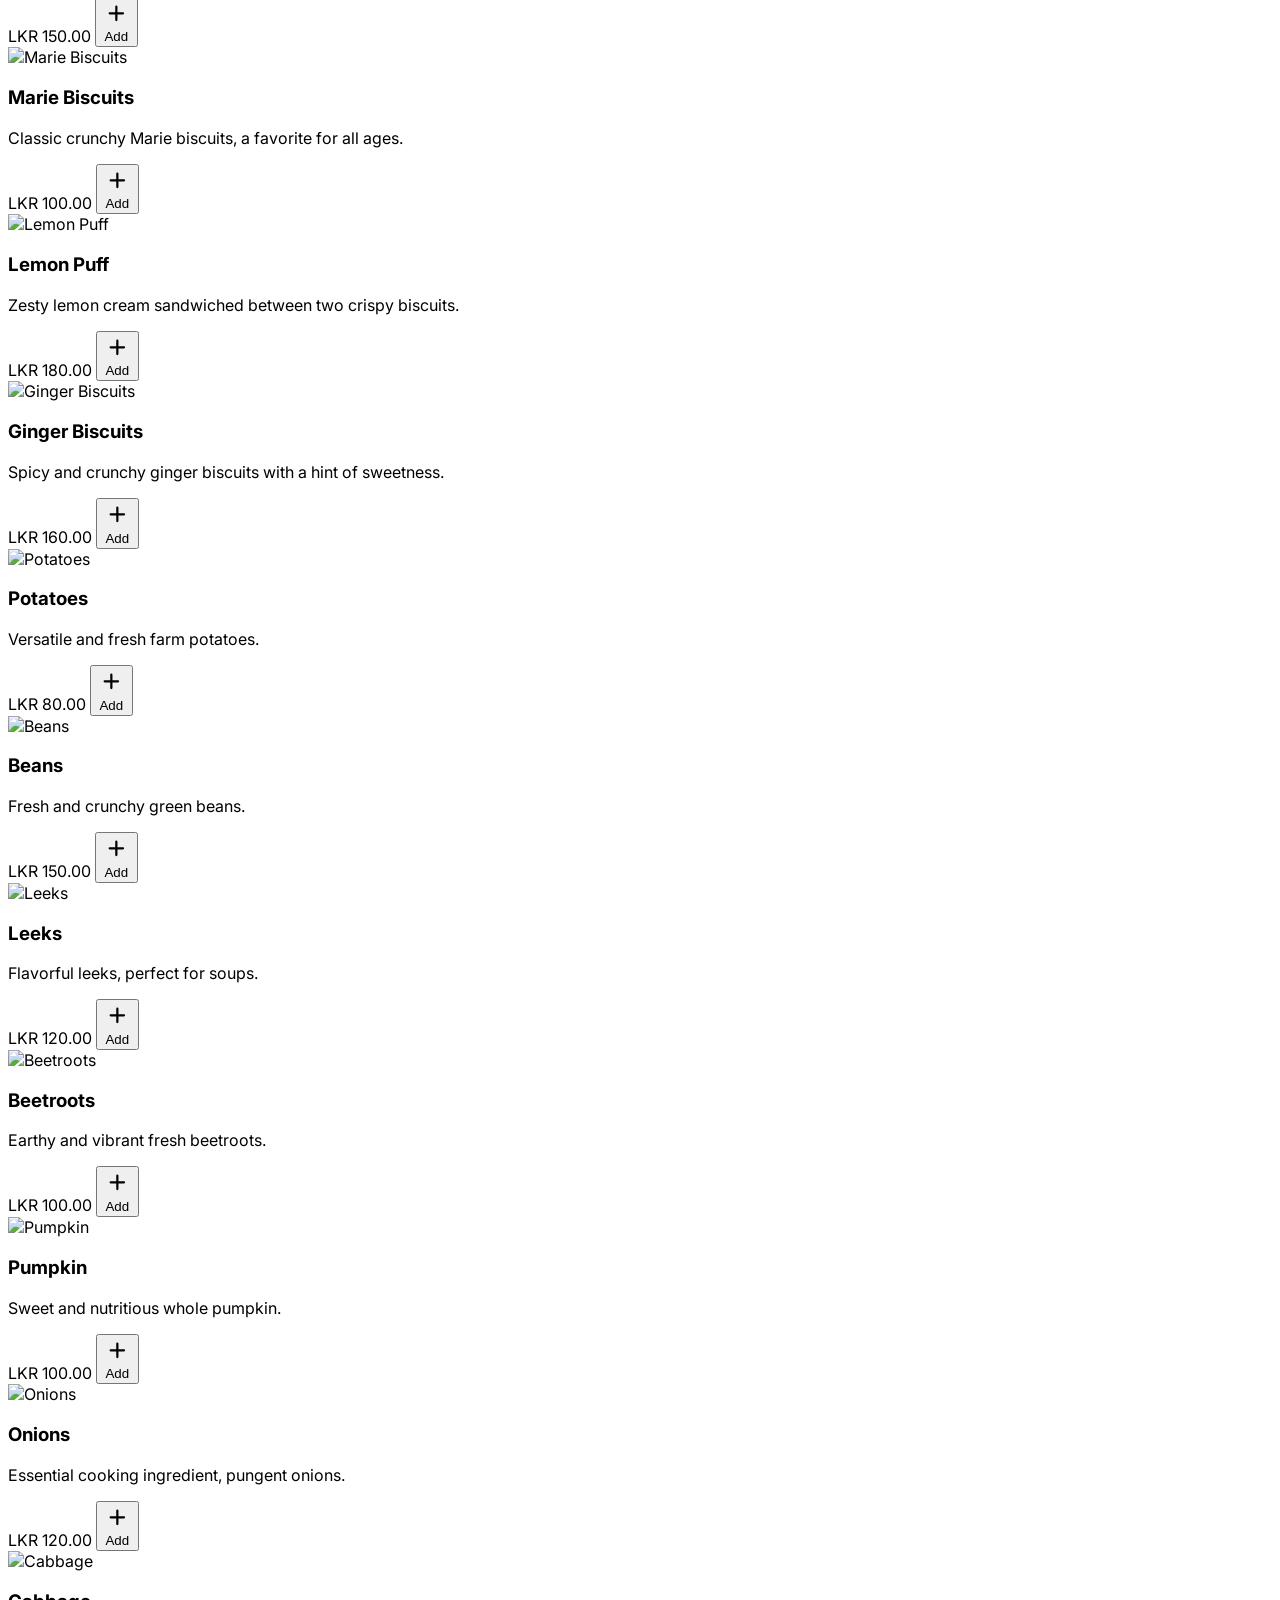
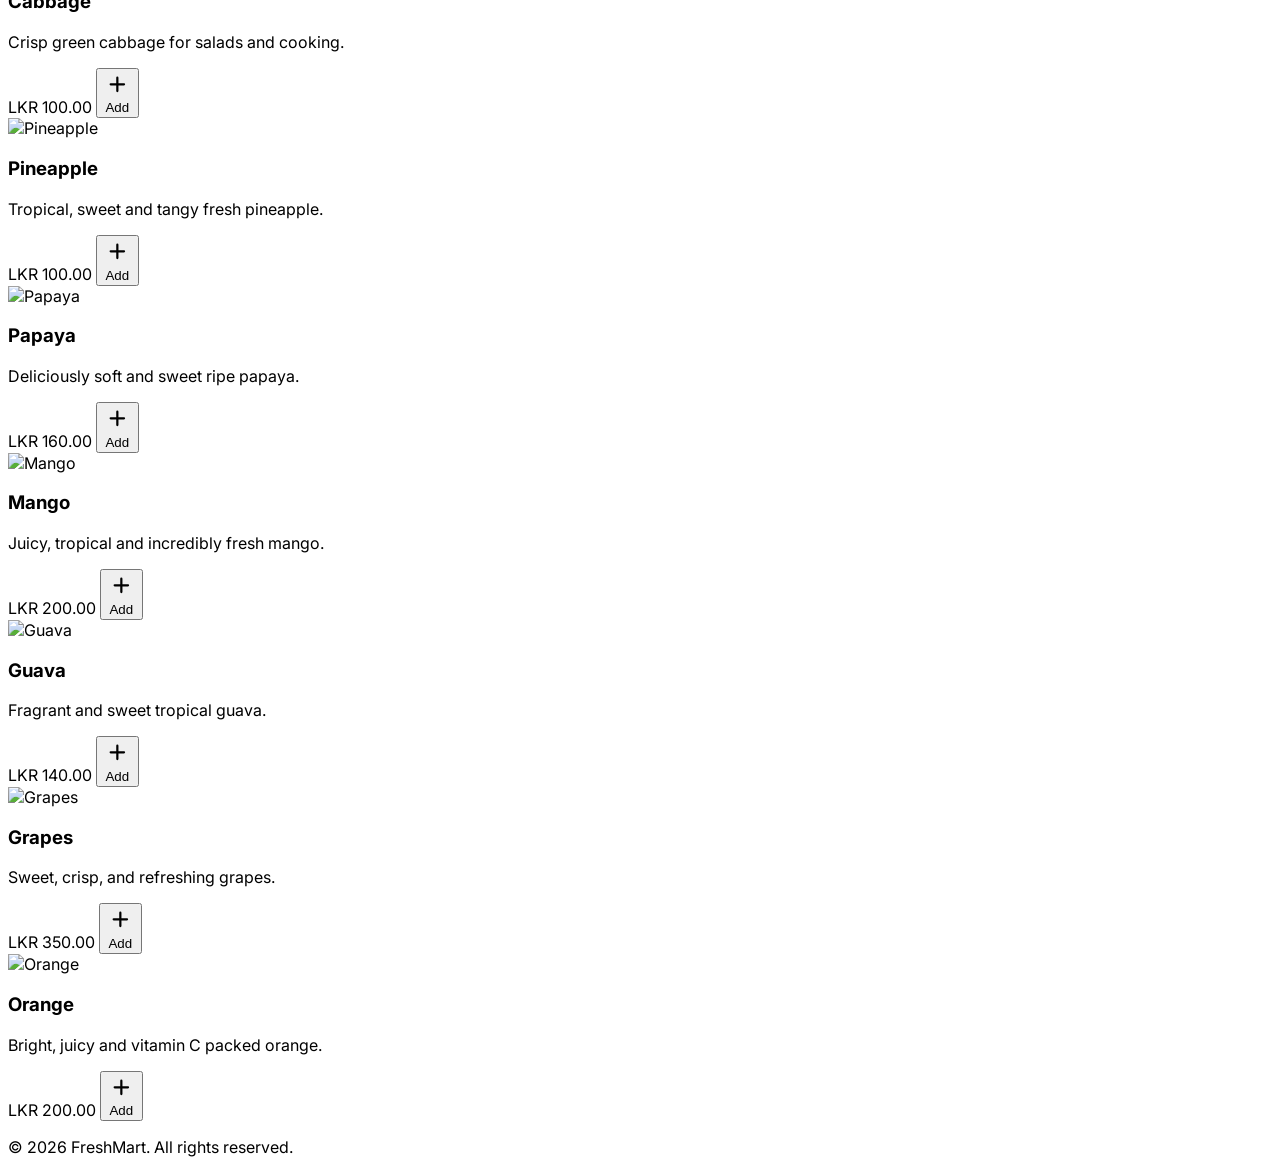
==== commit a4088020: "Feat: Add dedicated login and registration pages with social auth and passkey simulation" ====
--- a/index.html
+++ b/index.html
@@ -75,39 +75,10 @@
         </div>
     </footer>
 
-    <!-- Auth Modal -->
-    <div id="authModal" class="fixed inset-0 bg-black bg-opacity-50 z-50 hidden flex justify-center items-center backdrop-blur-sm transition-opacity">
-        <div class="bg-white p-8 rounded-lg shadow-2xl max-w-sm w-full mx-4 transform transition-transform scale-100">
-            <div class="flex justify-between items-center mb-6">
-                <h3 class="text-2xl font-bold text-primary">Login</h3>
-                <button id="closeAuthModal" class="text-gray-500 hover:text-gray-700">
-                    <svg class="h-6 w-6" fill="none" viewBox="0 0 24 24" stroke="currentColor">
-                        <path stroke-linecap="round" stroke-linejoin="round" stroke-width="2" d="M6 18L18 6M6 6l12 12" />
-                    </svg>
-                </button>
-            </div>
-            
-            <div class="space-y-4">
-                <button data-provider="Google" class="auth-btn w-full flex items-center justify-center border border-gray-300 rounded-md py-2 px-4 hover:bg-gray-50 transition">
-                    <img src="https://www.svgrepo.com/show/475656/google-color.svg" class="h-5 w-5 mr-2" alt="Google">
-                    Continue with Google
-                </button>
-                <button data-provider="Facebook" class="auth-btn w-full flex items-center justify-center bg-[#1877F2] text-white rounded-md py-2 px-4 hover:bg-blue-600 transition">
-                    <img src="https://www.svgrepo.com/show/475647/facebook-color.svg" class="h-5 w-5 mr-2 brightness-200" alt="Facebook">
-                    Continue with Facebook
-                </button>
-                <button data-provider="Passkey" class="auth-btn w-full flex items-center justify-center bg-gray-900 text-white rounded-md py-2 px-4 hover:bg-black transition">
-                    <svg class="h-5 w-5 mr-2" fill="none" viewBox="0 0 24 24" stroke="currentColor">
-                        <path stroke-linecap="round" stroke-linejoin="round" stroke-width="2" d="M15 7a2 2 0 012 2m4 0a6 6 0 01-7.743 5.743L11 17H9v2H7v2H4a1 1 0 01-1-1v-2.586a1 1 0 01.293-.707l5.964-5.964A6 6 0 1121 9z" />
-                    </svg>
-                    Continue with Passkey
-                </button>
-            </div>
-        </div>
-    </div>
 
     <!-- Scripts -->
     <script src="js/data.js"></script>
+    <script src="js/auth.js"></script>
     <script src="js/cart.js"></script>
     <script src="js/app.js"></script>
     <script>
